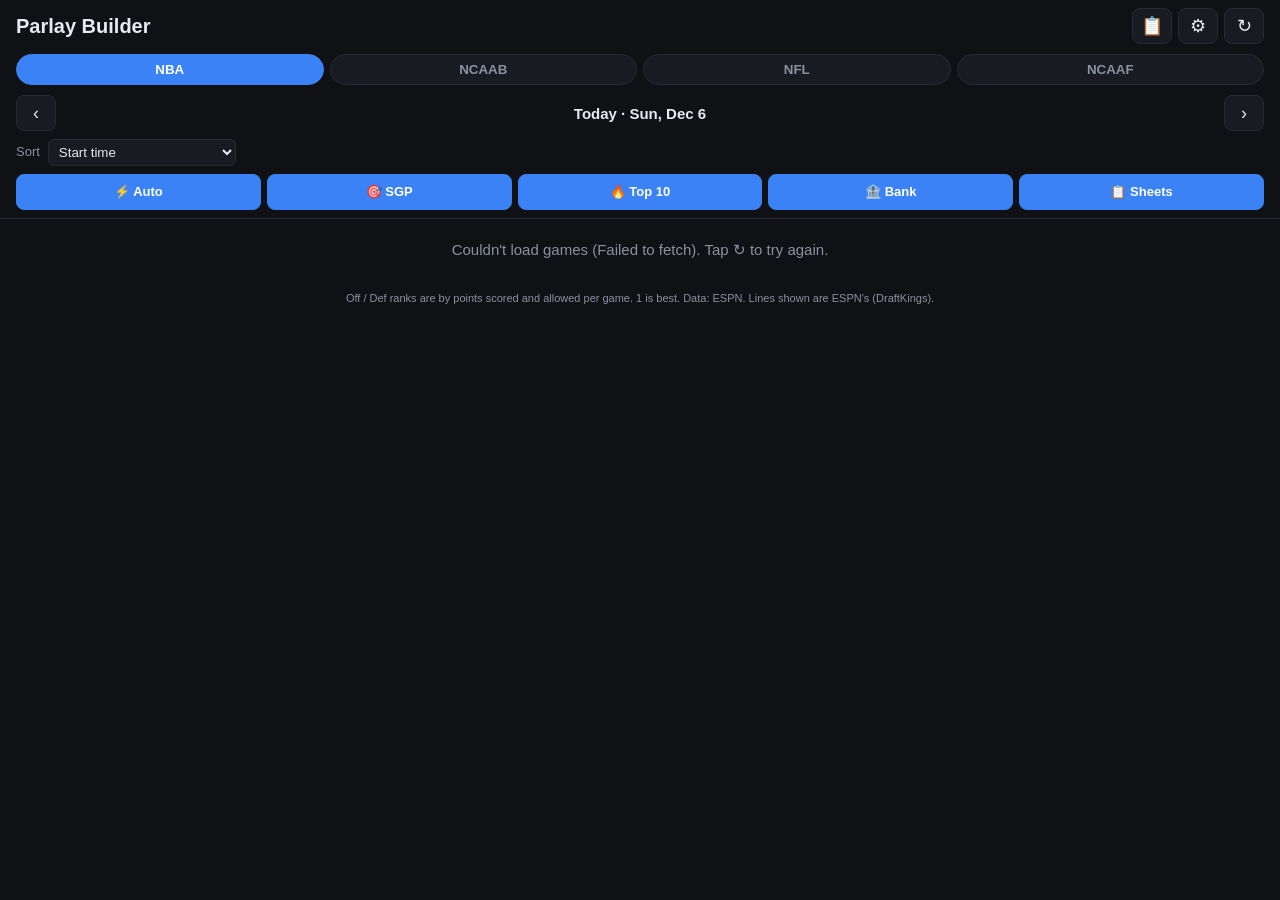
==== index.html @ a9ee8579 "Football SGP+ builder: TD scorer + alt passing yards + alt catches per game, ~10 legs Co-Authored-By" ====
<!doctype html>
<html lang="en">
<head>
  <meta charset="utf-8">
  <meta name="viewport" content="width=device-width, initial-scale=1, viewport-fit=cover">
  <meta name="theme-color" content="#0f1115">
  <meta name="apple-mobile-web-app-capable" content="yes">
  <meta name="apple-mobile-web-app-status-bar-style" content="black-translucent">
  <title>Parlay Builder</title>
  <link rel="stylesheet" href="styles.css?v=71">
</head>
<body>
  <header class="top">
    <div class="title-row">
      <h1>Parlay Builder</h1>
      <div class="title-actions">
        <button id="mine" class="icon-btn" aria-label="My slips">📋</button>
        <button id="settings" class="icon-btn" aria-label="Settings">⚙︎</button>
        <button id="refresh" class="icon-btn" aria-label="Refresh">↻</button>
      </div>
    </div>
    <nav id="leagues" class="tabs" role="tablist"></nav>
    <div id="degen-bar" class="degen-bar" hidden></div>
    <div class="date-row">
      <button id="prev-day" class="icon-btn" aria-label="Previous day">‹</button>
      <span id="date-label"></span>
      <button id="next-day" class="icon-btn" aria-label="Next day">›</button>
    </div>
    <div class="sort-row">
      <label for="sort">Sort</label>
      <select id="sort">
        <option value="time">Start time</option>
        <option value="weakdef">Weakest defense in game</option>
        <option value="total">Highest total</option>
      </select>
    </div>
    <div class="actions-row">
      <button id="auto" class="btn primary">⚡ Auto</button>
      <button id="sgp" class="btn primary">🎯 SGP</button>
      <button id="hot" class="btn primary">🔥 Top 10</button>
      <button id="bank" class="btn primary">🏦 Bank</button>
      <button id="cheats" class="btn primary">📋 Sheets</button>
      <button id="live" class="btn primary live-btn" hidden>⏱ 2nd half</button>
    </div>
  </header>

  <main>
    <p id="status" class="status"></p>
    <section id="games" class="games"></section>
  </main>

  <footer class="foot">
    <p>Off / Def ranks are by points scored and allowed per game. 1 is best. Data: ESPN. Lines shown are ESPN's (DraftKings).</p>
  </footer>

  <button id="slip-bar" class="slip-bar" hidden></button>

  <div id="sheet" class="sheet" hidden>
    <div class="sheet-panel">
      <div class="sheet-head">
        <button id="sheet-back" class="icon-btn" aria-label="Back" hidden>‹</button>
        <h2 id="sheet-title"></h2>
        <button id="sheet-close" class="icon-btn" aria-label="Close">✕</button>
      </div>
      <div id="sheet-body" class="sheet-body"></div>
    </div>
  </div>

  <script src="app.js?v=71"></script>
  <script src="degen.js?v=71"></script>
  <script src="players.js?v=71"></script>
  <script src="odds.js?v=71"></script>
  <script src="espnodds.js?v=71"></script>
  <script src="slip.js?v=71"></script>
  <script src="matchups.js?v=71"></script>
  <script src="autobuild.js?v=73"></script>
  <script src="alttrends.js?v=71"></script>
  <script src="ladder.js?v=73"></script>
  <script src="smartlines.js?v=71"></script>
  <script src="sgp.js?v=71"></script>
  <script src="results.js?v=71"></script>
  <script src="hottest.js?v=71"></script>
  <script src="sports.js?v=71"></script>
  <script src="bank.js?v=71"></script>
  <script src="live.js?v=71"></script>
  <script src="cheatsheets.js?v=71"></script>
</body>
</html>
---- styles.css ----
:root {
  --bg: #0f1115;
  --card: #181b22;
  --line: #262a34;
  --text: #e8eaf0;
  --muted: #8b91a1;
  --accent: #3b82f6;
  --good: #22c55e;
  --bad: #ef4444;
  --mid: #eab308;
}

* { box-sizing: border-box; }

body {
  margin: 0;
  background: var(--bg);
  color: var(--text);
  font: 15px/1.4 -apple-system, BlinkMacSystemFont, "Segoe UI", Roboto, sans-serif;
  padding-bottom: env(safe-area-inset-bottom);
}

.top {
  position: sticky;
  top: 0;
  z-index: 10;
  background: var(--bg);
  border-bottom: 1px solid var(--line);
  padding: calc(8px + env(safe-area-inset-top)) 16px 8px;
}

.title-row, .date-row, .sort-row {
  display: flex;
  align-items: center;
  justify-content: space-between;
  gap: 8px;
}

h1 { font-size: 20px; margin: 0; }

.icon-btn {
  background: var(--card);
  color: var(--text);
  border: 1px solid var(--line);
  border-radius: 8px;
  min-width: 40px;
  height: 36px;
  font-size: 18px;
}

.icon-btn.spinning { opacity: 0.5; }

.tabs {
  display: flex;
  gap: 6px;
  margin: 10px 0;
  overflow-x: auto;
}

.tab {
  flex: 1;
  background: var(--card);
  color: var(--muted);
  border: 1px solid var(--line);
  border-radius: 999px;
  padding: 7px 10px;
  font-weight: 600;
  white-space: nowrap;
}

.tab.active {
  background: var(--accent);
  border-color: var(--accent);
  color: #fff;
}

.date-row { margin-bottom: 8px; }
#date-label { font-weight: 600; }

.sort-row { justify-content: flex-start; color: var(--muted); font-size: 13px; }
.sort-row select {
  background: var(--card);
  color: var(--text);
  border: 1px solid var(--line);
  border-radius: 6px;
  padding: 4px 6px;
}

main { padding: 12px 16px; }

.status { color: var(--muted); text-align: center; margin: 8px 0; }
.status:empty { display: none; }

.games { display: grid; gap: 10px; }

.game {
  background: var(--card);
  border: 1px solid var(--line);
  border-radius: 12px;
  padding: 10px 12px;
}

.game-head {
  display: flex;
  justify-content: space-between;
  color: var(--muted);
  font-size: 12px;
  margin-bottom: 6px;
}

.game-head .live { color: var(--bad); font-weight: 700; }

.team {
  display: grid;
  grid-template-columns: 28px 1fr auto auto;
  align-items: center;
  gap: 8px;
  padding: 4px 0;
}

.team img { width: 28px; height: 28px; object-fit: contain; }
.team .name { font-weight: 600; overflow: hidden; text-overflow: ellipsis; white-space: nowrap; }
.team .record { color: var(--muted); font-size: 12px; font-weight: 400; margin-left: 4px; }
.team .score { font-weight: 700; font-size: 17px; min-width: 28px; text-align: right; }

.ranks { display: flex; gap: 4px; }

.rank {
  font-size: 11px;
  border-radius: 6px;
  padding: 2px 5px;
  border: 1px solid var(--line);
  white-space: nowrap;
}

.rank.good { color: var(--good); border-color: rgba(34, 197, 94, 0.4); }
.rank.mid { color: var(--mid); border-color: rgba(234, 179, 8, 0.4); }
.rank.bad { color: var(--bad); border-color: rgba(239, 68, 68, 0.4); }

.odds {
  display: flex;
  gap: 12px;
  margin-top: 6px;
  padding-top: 6px;
  border-top: 1px solid var(--line);
  color: var(--muted);
  font-size: 12px;
}

.odds b { color: var(--text); font-weight: 600; }

.foot {
  color: var(--muted);
  font-size: 11px;
  padding: 0 16px 24px;
  text-align: center;
}

.game { cursor: pointer; }

body.sheet-open { overflow: hidden; }

.sheet {
  position: fixed;
  inset: 0;
  z-index: 20;
  background: rgba(0, 0, 0, 0.6);
  display: flex;
  align-items: flex-end;
  justify-content: center;
}

.sheet[hidden] { display: none; }

.sheet-panel {
  background: var(--bg);
  border: 1px solid var(--line);
  border-radius: 16px 16px 0 0;
  width: 100%;
  max-width: 640px;
  height: 92vh;
  display: flex;
  flex-direction: column;
  padding-bottom: env(safe-area-inset-bottom);
}

.sheet-head {
  display: flex;
  align-items: center;
  gap: 8px;
  padding: 12px 16px;
  border-bottom: 1px solid var(--line);
}

.sheet-head h2 { flex: 1; font-size: 17px; margin: 0; overflow: hidden; text-overflow: ellipsis; white-space: nowrap; }

.sheet-body { overflow-y: auto; padding: 0 16px 16px; }

.player {
  display: grid;
  grid-template-columns: 36px 1fr auto auto;
  align-items: center;
  gap: 10px;
  width: 100%;
  background: var(--card);
  color: var(--text);
  border: 1px solid var(--line);
  border-radius: 10px;
  padding: 8px 10px;
  margin-bottom: 6px;
  text-align: left;
  font: inherit;
}

.player img, .player .no-img { width: 36px; height: 36px; border-radius: 50%; object-fit: cover; background: var(--line); }
.pname { font-weight: 600; }
.star { color: var(--mid); }
.ppos { color: var(--muted); font-size: 12px; }
.inj { color: var(--bad); font-size: 11px; border: 1px solid rgba(239, 68, 68, 0.4); border-radius: 6px; padding: 1px 5px; }

.inj-banner { background: rgba(239, 68, 68, 0.12); color: var(--bad); border-radius: 8px; padding: 8px 10px; margin: 12px 0 0; }
.matchup { color: var(--muted); font-size: 13px; margin: 12px 0; }
.note { color: var(--muted); font-size: 11px; }

.table-wrap { overflow-x: auto; }

.log { width: 100%; border-collapse: collapse; font-size: 13px; }
.log th, .log td { padding: 6px 5px; text-align: right; border-bottom: 1px solid var(--line); white-space: nowrap; }
.log th:first-child, .log td:first-child { text-align: left; }
.log th { color: var(--muted); font-weight: 600; }
.log small { color: var(--muted); }
.log tr.avg td { color: var(--muted); }
.log tr.pred td { color: var(--accent); font-weight: 700; border-bottom: none; }

.title-actions { display: flex; gap: 6px; }

.log tr.fd td { color: var(--text); font-weight: 700; border-top: 1px solid var(--line); }
.log tr.edge td { font-size: 12px; border-bottom: none; }
.log td.up { color: var(--good); }
.log td.down { color: var(--bad); }

.settings { display: grid; gap: 10px; padding-top: 16px; }
.settings label { font-weight: 600; }
.settings input {
  background: var(--card);
  color: var(--text);
  border: 1px solid var(--line);
  border-radius: 8px;
  padding: 10px;
  font-size: 16px;
}
.settings-actions { display: flex; gap: 8px; }
.settings a { color: var(--accent); }

.btn {
  background: var(--card);
  color: var(--text);
  border: 1px solid var(--line);
  border-radius: 8px;
  padding: 9px 16px;
  font: inherit;
  font-weight: 600;
}
.btn.primary { background: var(--accent); border-color: var(--accent); color: #fff; }

body { padding-bottom: calc(72px + env(safe-area-inset-bottom)); }

.slip-bar {
  position: fixed;
  left: 12px;
  right: 12px;
  bottom: calc(12px + env(safe-area-inset-bottom));
  z-index: 15;
  display: flex;
  justify-content: space-between;
  gap: 8px;
  background: var(--accent);
  color: #fff;
  border: none;
  border-radius: 12px;
  padding: 14px 16px;
  font: inherit;
  box-shadow: 0 6px 20px rgba(0, 0, 0, 0.4);
}
.slip-bar[hidden] { display: none; }

.pick-title { font-size: 15px; margin: 18px 0 8px; }

.pick-row {
  display: grid;
  grid-template-columns: 1fr 1fr 1fr;
  gap: 6px;
  align-items: center;
  margin-bottom: 6px;
}
.pick-stat { font-weight: 600; font-size: 13px; }
.pick-stat small { color: var(--muted); font-weight: 400; }

.pick {
  background: var(--card);
  color: var(--text);
  border: 1px solid var(--line);
  border-radius: 8px;
  padding: 6px 4px;
  font: inherit;
  font-size: 13px;
  font-weight: 600;
  line-height: 1.25;
}
.pick small { color: var(--muted); font-weight: 400; }
.pick.lean { border-color: rgba(34, 197, 94, 0.6); }
.pick.added { background: var(--accent); border-color: var(--accent); color: #fff; }
.pick.added small { color: #dbe7ff; }

.leg {
  display: grid;
  grid-template-columns: 30px 1fr auto 30px;
  gap: 8px;
  align-items: center;
  background: var(--card);
  border: 1px solid var(--line);
  border-radius: 10px;
  padding: 8px;
  margin: 12px 0 6px;
}
.leg + .leg { margin-top: 0; }
.leg small { color: var(--muted); }
.leg.off { opacity: 0.45; }
.leg-toggle {
  width: 26px;
  height: 26px;
  border-radius: 6px;
  border: 1px solid var(--accent);
  background: transparent;
  color: var(--accent);
  font-weight: 700;
}
.leg-odds { font-weight: 700; }
.leg-x { background: none; border: none; color: var(--muted); font-size: 16px; }

.slip-sum {
  background: var(--card);
  border: 1px solid var(--line);
  border-radius: 10px;
  padding: 12px;
  margin: 12px 0;
  display: grid;
  gap: 6px;
}
.slip-sum input {
  width: 80px;
  background: var(--bg);
  color: var(--text);
  border: 1px solid var(--line);
  border-radius: 6px;
  padding: 6px;
  font-size: 16px;
}
.slip-odds { color: var(--muted); }
.slip-pay { font-size: 22px; font-weight: 800; }
.slip-pay.in { color: var(--good); }
.slip-pay.out { color: var(--mid); }
.warn { color: var(--mid); font-size: 12px; margin: 0; }

.saved {
  background: var(--card);
  border: 1px solid var(--line);
  border-radius: 10px;
  padding: 10px;
  margin-bottom: 8px;
  display: grid;
  gap: 6px;
}
.saved small { color: var(--muted); }

.actions-row { display: flex; gap: 6px; margin-top: 8px; }
.actions-row .btn { flex: 1; padding: 8px 6px; font-size: 13px; }
.sgp-inline { width: 100%; margin-top: 12px; }

.auto {
  background: var(--card);
  border: 1px solid var(--line);
  border-radius: 12px;
  padding: 12px;
  margin: 12px 0;
  display: grid;
  gap: 8px;
}
.auto-head { display: flex; justify-content: space-between; gap: 8px; }
.auto-head .in { color: var(--good); font-weight: 700; }
.auto-head .out { color: var(--mid); font-weight: 700; }
.auto-why { color: var(--muted); }
.auto-leg {
  display: flex;
  justify-content: space-between;
  gap: 8px;
  border-top: 1px solid var(--line);
  padding-top: 8px;
  font-size: 14px;
}
.auto-leg small, .muted { color: var(--muted); font-size: 12px; }

.good-banner { background: rgba(34, 197, 94, 0.12); color: var(--good); border-radius: 8px; padding: 8px 10px; margin: 0 0 12px; }
#matchup-warn .inj-banner { margin: 0 0 12px; }
.top-actions { margin-top: 12px; }

.saved.won { border-color: rgba(34, 197, 94, 0.6); }
.saved.lost { border-color: rgba(239, 68, 68, 0.5); }
.saved-row { display: flex; flex-wrap: wrap; align-items: center; gap: 8px; font-size: 13px; }
.saved-row select {
  background: var(--bg);
  color: var(--text);
  border: 1px solid var(--line);
  border-radius: 6px;
  padding: 5px;
}

.badge { font-size: 12px; font-weight: 700; border-radius: 6px; padding: 2px 8px; }
.badge.pending { color: var(--muted); border: 1px solid var(--line); }
.badge.won { color: var(--good); border: 1px solid rgba(34, 197, 94, 0.5); }
.badge.lost { color: var(--bad); border: 1px solid rgba(239, 68, 68, 0.5); }
.badge.push { color: var(--mid); border: 1px solid rgba(234, 179, 8, 0.5); }

.sleg {
  display: grid;
  grid-template-columns: 34px 1fr 64px;
  gap: 8px;
  align-items: center;
  border-top: 1px solid var(--line);
  padding-top: 8px;
  font-size: 14px;
}
.sleg small { color: var(--muted); }

.num {
  width: 56px;
  background: var(--bg);
  color: var(--text);
  border: 1px solid var(--line);
  border-radius: 6px;
  padding: 4px 5px;
  font: inherit;
  font-size: 16px;
}
.num.odds { width: 64px; text-align: right; }

.res {
  width: 30px;
  height: 30px;
  border-radius: 50%;
  border: 1px solid var(--line);
  background: transparent;
  color: var(--muted);
  font-size: 11px;
  font-weight: 700;
}
.res.won { background: var(--good); border-color: var(--good); color: #fff; }
.res.lost { background: var(--bad); border-color: var(--bad); color: #fff; }
.res.push, .res.void { border-color: var(--mid); color: var(--mid); }

.record { margin-top: 12px; }

.mode { display: flex; align-items: center; gap: 8px; margin-top: 12px; font-weight: 600; }
.mode select {
  flex: 1;
  background: var(--card);
  color: var(--text);
  border: 1px solid var(--line);
  border-radius: 8px;
  padding: 8px;
  font-size: 15px;
}

.hot-pick { flex: 0 0 64px; align-self: center; }
.auto-leg:first-child { border-top: 0; padding-top: 0; }

/* Best lines pool */
.seg { display: flex; gap: 6px; margin: 10px 0; }
.seg .btn { flex: 1; padding: 8px 6px; font-size: 13px; }
.smart-sum { display: grid; gap: 4px; font-size: 14px; }
.warn.small { font-size: 12px; }
.smart-leg {
  display: grid;
  grid-template-columns: 30px 1fr auto;
  gap: 8px;
  align-items: center;
  border-top: 1px solid var(--line);
  padding-top: 8px;
  font-size: 14px;
}
.smart-leg:first-child { border-top: 0; padding-top: 0; }
.smart-leg small { display: block; color: var(--muted); font-size: 12px; }
.smart-leg.off { opacity: 0.45; }
.leg-toggle.on { background: var(--accent); color: #fff; }

/* Bank builder ladder */
.bank-setup { display: flex; gap: 8px; flex-wrap: wrap; margin-bottom: 10px; font-size: 14px; }
.bank-setup .num { width: 64px; }
.ladder { display: grid; gap: 6px; margin: 10px 0; }
.rung {
  padding: 8px 12px;
  border: 1px solid var(--line);
  border-radius: 8px;
  color: var(--muted);
  font-size: 15px;
}
.rung-head { display: grid; grid-template-columns: 64px 20px 1fr auto; align-items: center; }
.rung-head small { font-size: 12px; font-weight: 600; }
.rung-picks { display: grid; gap: 4px; margin-top: 6px; font-size: 13px; color: var(--text); }
.rung-picks div { display: flex; justify-content: space-between; gap: 8px; }
.rung.done { border-color: #22c55e; color: #22c55e; }
.rung.now { border: 2px solid var(--accent); color: var(--text); background: var(--card); }
.chips { display: flex; gap: 6px; flex-wrap: wrap; margin: 8px 0; }
.chip { padding: 6px 12px; border-radius: 999px; border: 1px solid var(--line); background: transparent; color: var(--muted); font: inherit; font-size: 13px; }
.chip.on { background: var(--accent); border-color: var(--accent); color: #fff; }
.actions-row { flex-wrap: wrap; }
.actions-row .live-btn { flex-basis: 100%; background: #f97316; border-color: #f97316; }
.actions-row [hidden] { display: none; }

/* Finished games */
.finals { margin: 12px 0; border: 1px solid var(--line); border-radius: 12px; background: var(--card); }
.finals summary { padding: 10px 12px; font-weight: 600; cursor: pointer; }
.final-row { display: grid; grid-template-columns: 1fr auto 1fr auto; gap: 8px; align-items: center; padding: 8px 12px; border-top: 1px solid var(--line); font-size: 14px; color: var(--muted); }
.final-row span { display: flex; align-items: center; gap: 6px; }
.final-row img { width: 20px; height: 20px; }
.final-row .win { color: var(--text); font-weight: 700; }
.final-row small { font-size: 11px; }

/* Alternate lines */
.alt-leg { display: flex; justify-content: space-between; gap: 8px; font-size: 15px; padding: 4px 0; }
.sigs { display: grid; gap: 4px; border-top: 1px solid var(--line); padding-top: 8px; }
.sig { display: flex; justify-content: space-between; gap: 8px; font-size: 13px; color: var(--muted); }
.sig b { color: var(--text); }
.alt-table .alt-head td { text-align: left; background: var(--bg); font-size: 12px; }
.alt-table .alt-hot td { color: #22c55e; font-weight: 600; }

/* Cheatsheets */
.cheat-row { display: flex; width: 100%; justify-content: space-between; align-items: center; gap: 8px; padding: 9px 2px; background: none; border: 0; border-top: 1px solid var(--line); color: inherit; text-align: left; font: inherit; cursor: pointer; }
.cheat-row:first-of-type { border-top: 0; }
.cheat-hit { font-weight: 700; white-space: nowrap; }
.cheat-row.added .cheat-hit { color: #22c55e; }
.place-row .place-btn { flex: 1; text-align: center; text-decoration: none; }
.leg-fd { font-size: 11px; font-weight: 700; color: #1493ff; text-decoration: none; padding: 4px; white-space: nowrap; }
.app-version { margin-top: 16px; padding-top: 10px; border-top: 1px solid var(--line); }
.copy-name { background: none; border: 0; padding: 0; color: inherit; font: inherit; font-weight: 700; cursor: pointer; text-align: left; }
.plus-block { border-left: 3px solid var(--line); padding: 4px 0 4px 10px; margin: 8px 0; }
.bank-now { display: flex; align-items: center; gap: 6px; margin: 8px 0 2px; }
.lines-pick { display: flex; flex-direction: column; gap: 6px; margin-top: 16px; }
.degen-bar { margin-top: 8px; }
.degen-bar[hidden] { display: none; }
.degen-note { margin: 4px 0 10px; }
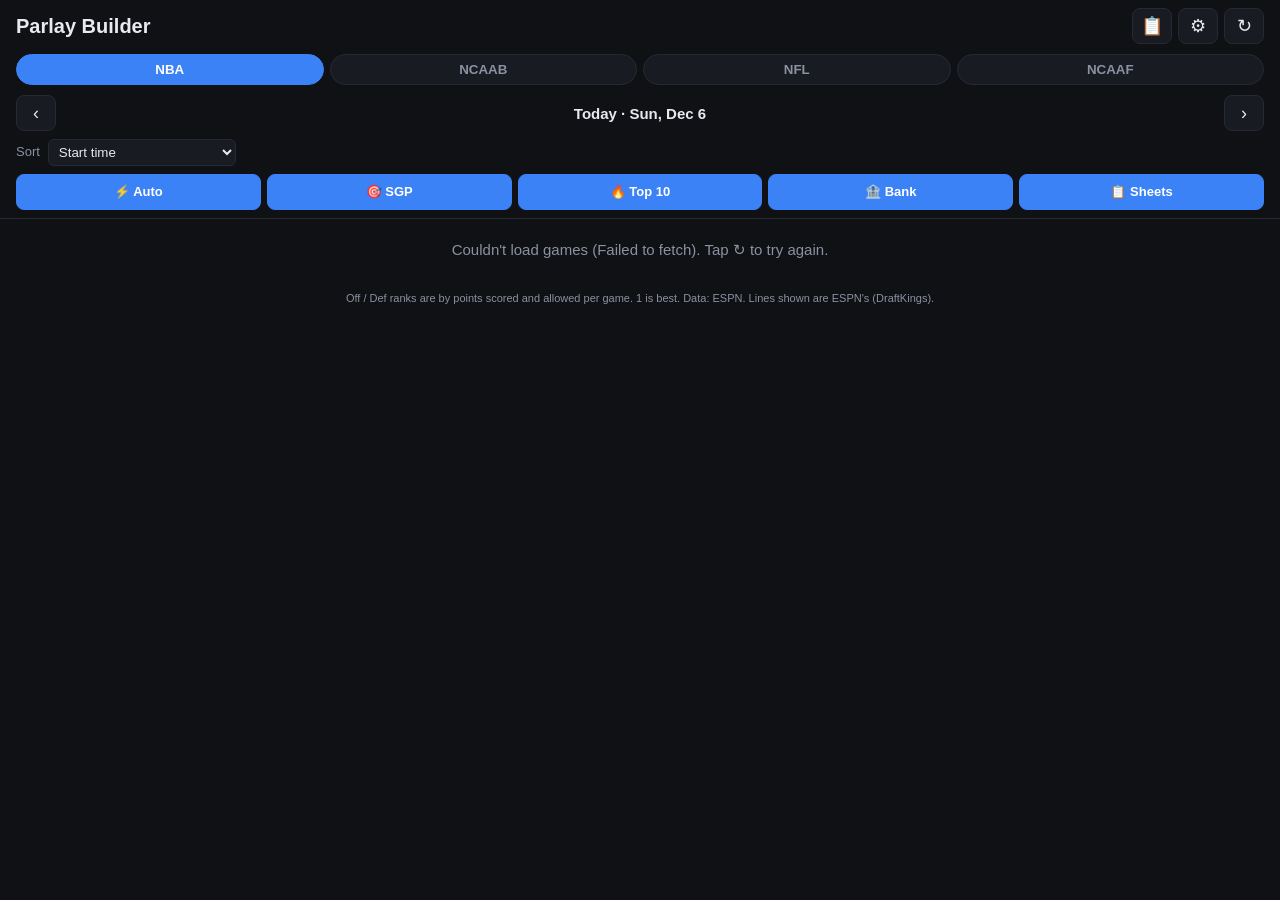
==== commit b8f9ee88: "2nd half: show each player's fouls, flag foul trouble (fewer projected minutes), drop fouled-out pla" ====
--- a/index.html
+++ b/index.html
@@ -7,7 +7,7 @@
   <meta name="apple-mobile-web-app-capable" content="yes">
   <meta name="apple-mobile-web-app-status-bar-style" content="black-translucent">
   <title>Parlay Builder</title>
-  <link rel="stylesheet" href="styles.css?v=71">
+  <link rel="stylesheet" href="styles.css?v=79">
 </head>
 <body>
   <header class="top">
@@ -66,23 +66,25 @@
     </div>
   </div>
 
-  <script src="app.js?v=71"></script>
-  <script src="degen.js?v=71"></script>
-  <script src="players.js?v=71"></script>
-  <script src="odds.js?v=71"></script>
-  <script src="espnodds.js?v=71"></script>
-  <script src="slip.js?v=71"></script>
-  <script src="matchups.js?v=71"></script>
-  <script src="autobuild.js?v=73"></script>
-  <script src="alttrends.js?v=71"></script>
-  <script src="ladder.js?v=73"></script>
-  <script src="smartlines.js?v=71"></script>
-  <script src="sgp.js?v=71"></script>
-  <script src="results.js?v=71"></script>
-  <script src="hottest.js?v=71"></script>
-  <script src="sports.js?v=71"></script>
-  <script src="bank.js?v=71"></script>
-  <script src="live.js?v=71"></script>
-  <script src="cheatsheets.js?v=71"></script>
+  <script src="app.js?v=79"></script>
+  <script src="degen.js?v=79"></script>
+  <script src="players.js?v=79"></script>
+  <script src="odds.js?v=79"></script>
+  <script src="espnodds.js?v=79"></script>
+  <script src="propline.js?v=79"></script>
+  <script src="slip.js?v=79"></script>
+  <script src="matchups.js?v=79"></script>
+  <script src="autobuild.js?v=79"></script>
+  <script src="alttrends.js?v=79"></script>
+  <script src="ladder.js?v=79"></script>
+  <script src="screenshot.js?v=79"></script>
+  <script src="smartlines.js?v=79"></script>
+  <script src="sgp.js?v=79"></script>
+  <script src="results.js?v=79"></script>
+  <script src="hottest.js?v=79"></script>
+  <script src="sports.js?v=79"></script>
+  <script src="bank.js?v=79"></script>
+  <script src="live.js?v=79"></script>
+  <script src="cheatsheets.js?v=79"></script>
 </body>
 </html>
--- a/styles.css
+++ b/styles.css
@@ -549,3 +549,8 @@
 .degen-bar { margin-top: 8px; }
 .degen-bar[hidden] { display: none; }
 .degen-note { margin: 4px 0 10px; }
+.real-price { margin-top: 10px; padding-top: 10px; border-top: 1px solid var(--line, #2a2f3a); }
+.real-price label { display: block; margin-bottom: 6px; }
+.real-price input#real-odds { width: 110px; margin-left: 6px; }
+.shot-btn { display: inline-block; margin-top: 6px; cursor: pointer; }
+.foul-trouble { color: #f5a524; font-weight: 600; }
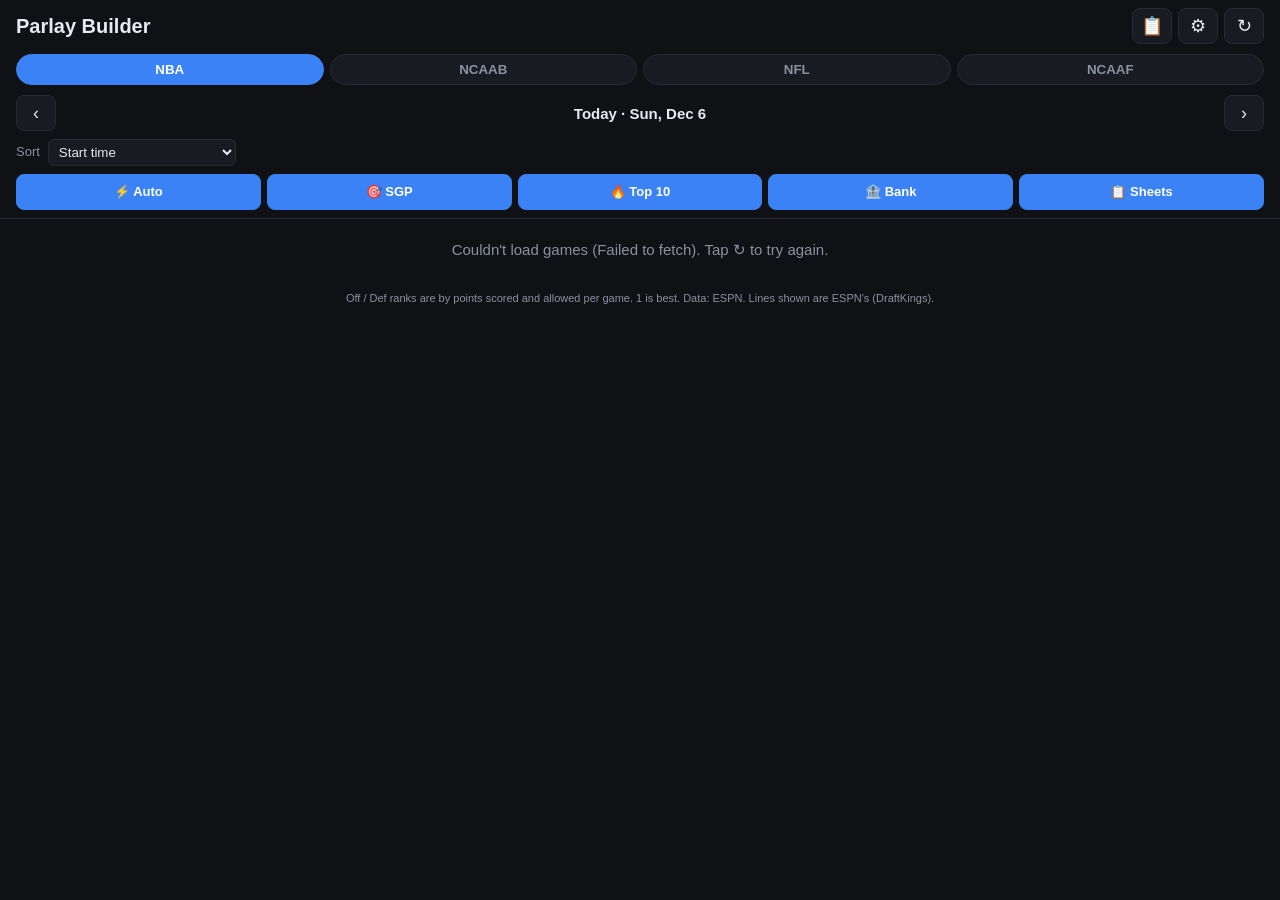
==== commit 1e33a155: "Football: dome / rain / snow / cold / altitude notes on game cards, football parlays and slip legs C" ====
--- a/index.html
+++ b/index.html
@@ -7,7 +7,7 @@
   <meta name="apple-mobile-web-app-capable" content="yes">
   <meta name="apple-mobile-web-app-status-bar-style" content="black-translucent">
   <title>Parlay Builder</title>
-  <link rel="stylesheet" href="styles.css?v=79">
+  <link rel="stylesheet" href="styles.css?v=80">
 </head>
 <body>
   <header class="top">
@@ -66,25 +66,25 @@
     </div>
   </div>
 
-  <script src="app.js?v=79"></script>
-  <script src="degen.js?v=79"></script>
-  <script src="players.js?v=79"></script>
-  <script src="odds.js?v=79"></script>
-  <script src="espnodds.js?v=79"></script>
-  <script src="propline.js?v=79"></script>
-  <script src="slip.js?v=79"></script>
-  <script src="matchups.js?v=79"></script>
-  <script src="autobuild.js?v=79"></script>
-  <script src="alttrends.js?v=79"></script>
-  <script src="ladder.js?v=79"></script>
-  <script src="screenshot.js?v=79"></script>
-  <script src="smartlines.js?v=79"></script>
-  <script src="sgp.js?v=79"></script>
-  <script src="results.js?v=79"></script>
-  <script src="hottest.js?v=79"></script>
-  <script src="sports.js?v=79"></script>
-  <script src="bank.js?v=79"></script>
-  <script src="live.js?v=79"></script>
-  <script src="cheatsheets.js?v=79"></script>
+  <script src="app.js?v=80"></script>
+  <script src="degen.js?v=80"></script>
+  <script src="players.js?v=80"></script>
+  <script src="odds.js?v=80"></script>
+  <script src="espnodds.js?v=80"></script>
+  <script src="propline.js?v=80"></script>
+  <script src="slip.js?v=80"></script>
+  <script src="matchups.js?v=80"></script>
+  <script src="autobuild.js?v=80"></script>
+  <script src="alttrends.js?v=80"></script>
+  <script src="ladder.js?v=80"></script>
+  <script src="screenshot.js?v=80"></script>
+  <script src="smartlines.js?v=80"></script>
+  <script src="sgp.js?v=80"></script>
+  <script src="results.js?v=80"></script>
+  <script src="hottest.js?v=80"></script>
+  <script src="sports.js?v=80"></script>
+  <script src="bank.js?v=80"></script>
+  <script src="live.js?v=80"></script>
+  <script src="cheatsheets.js?v=80"></script>
 </body>
 </html>
--- a/styles.css
+++ b/styles.css
@@ -554,3 +554,5 @@
 .real-price input#real-odds { width: 110px; margin-left: 6px; }
 .shot-btn { display: inline-block; margin-top: 6px; cursor: pointer; }
 .foul-trouble { color: #f5a524; font-weight: 600; }
+.wx { font-size: 0.8rem; color: var(--muted, #9aa4b2); margin-top: 6px; }
+.auto-head .wx { font-weight: 400; }
